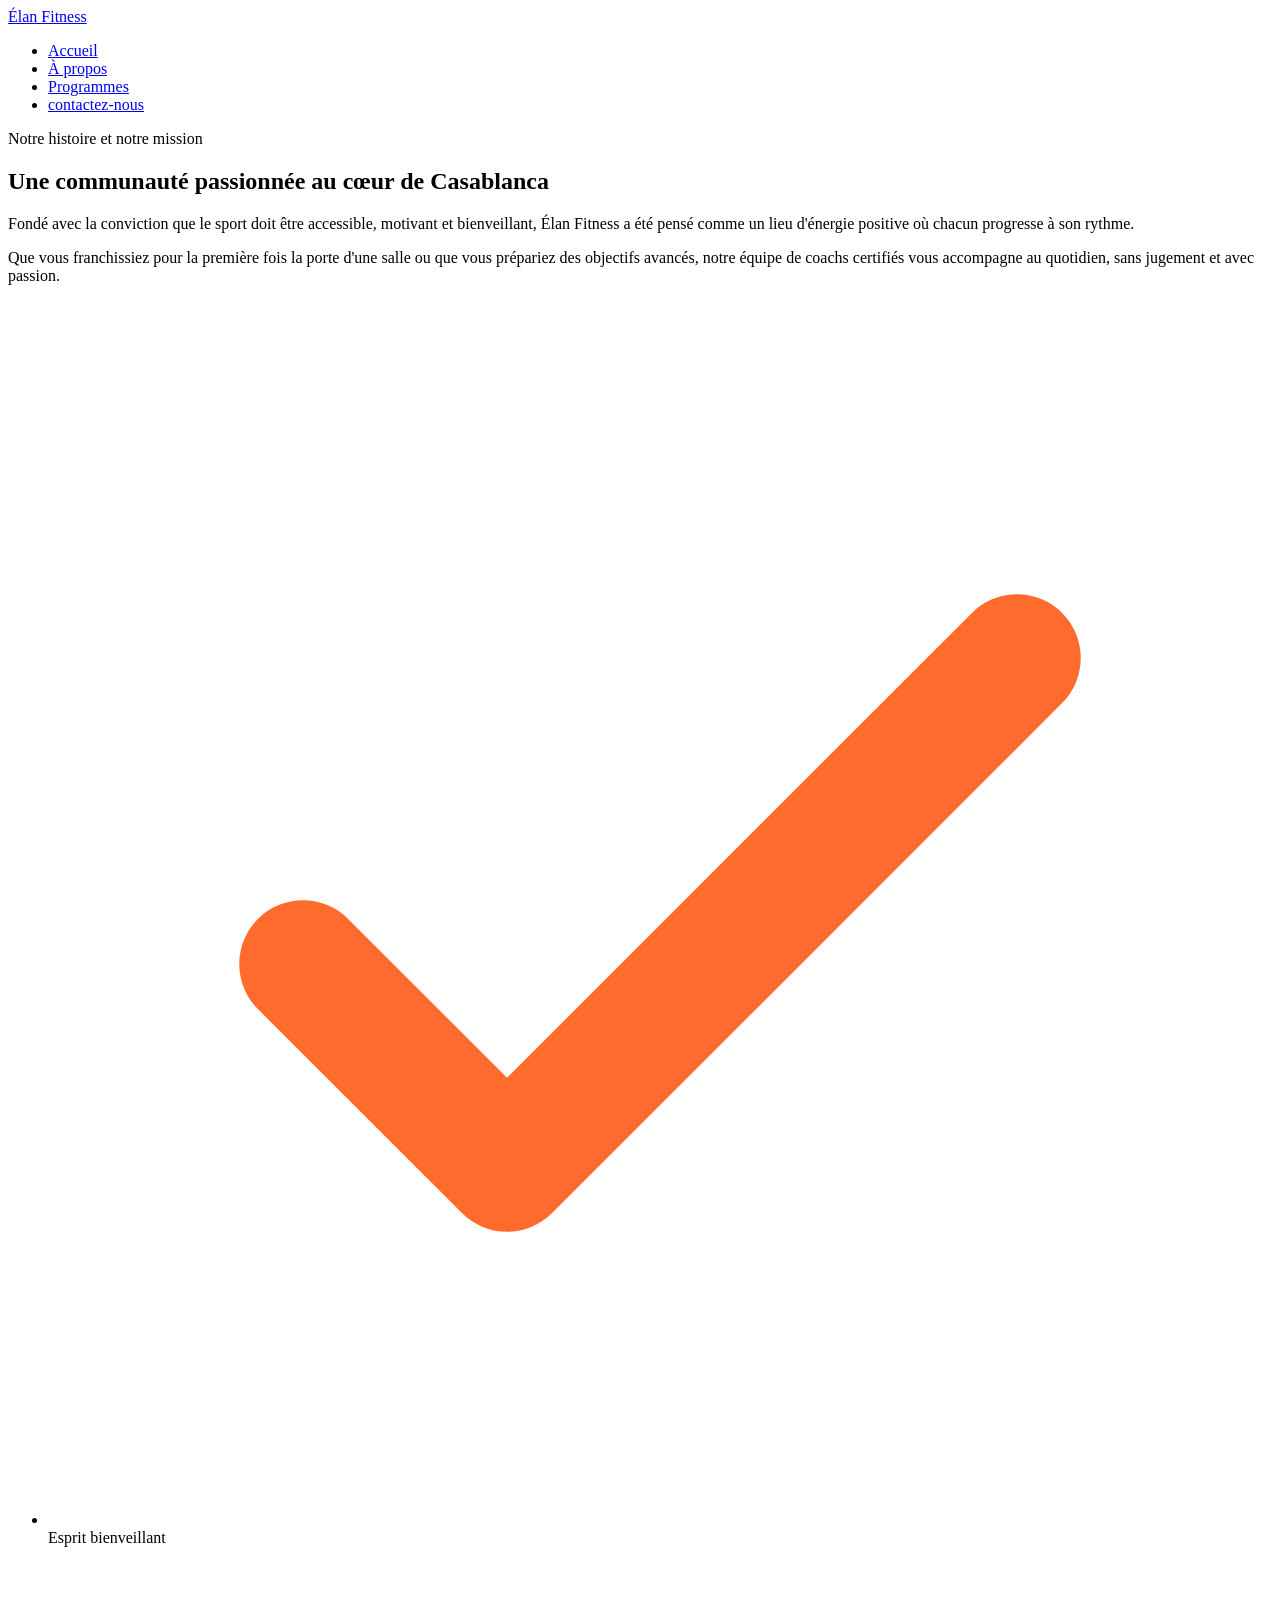
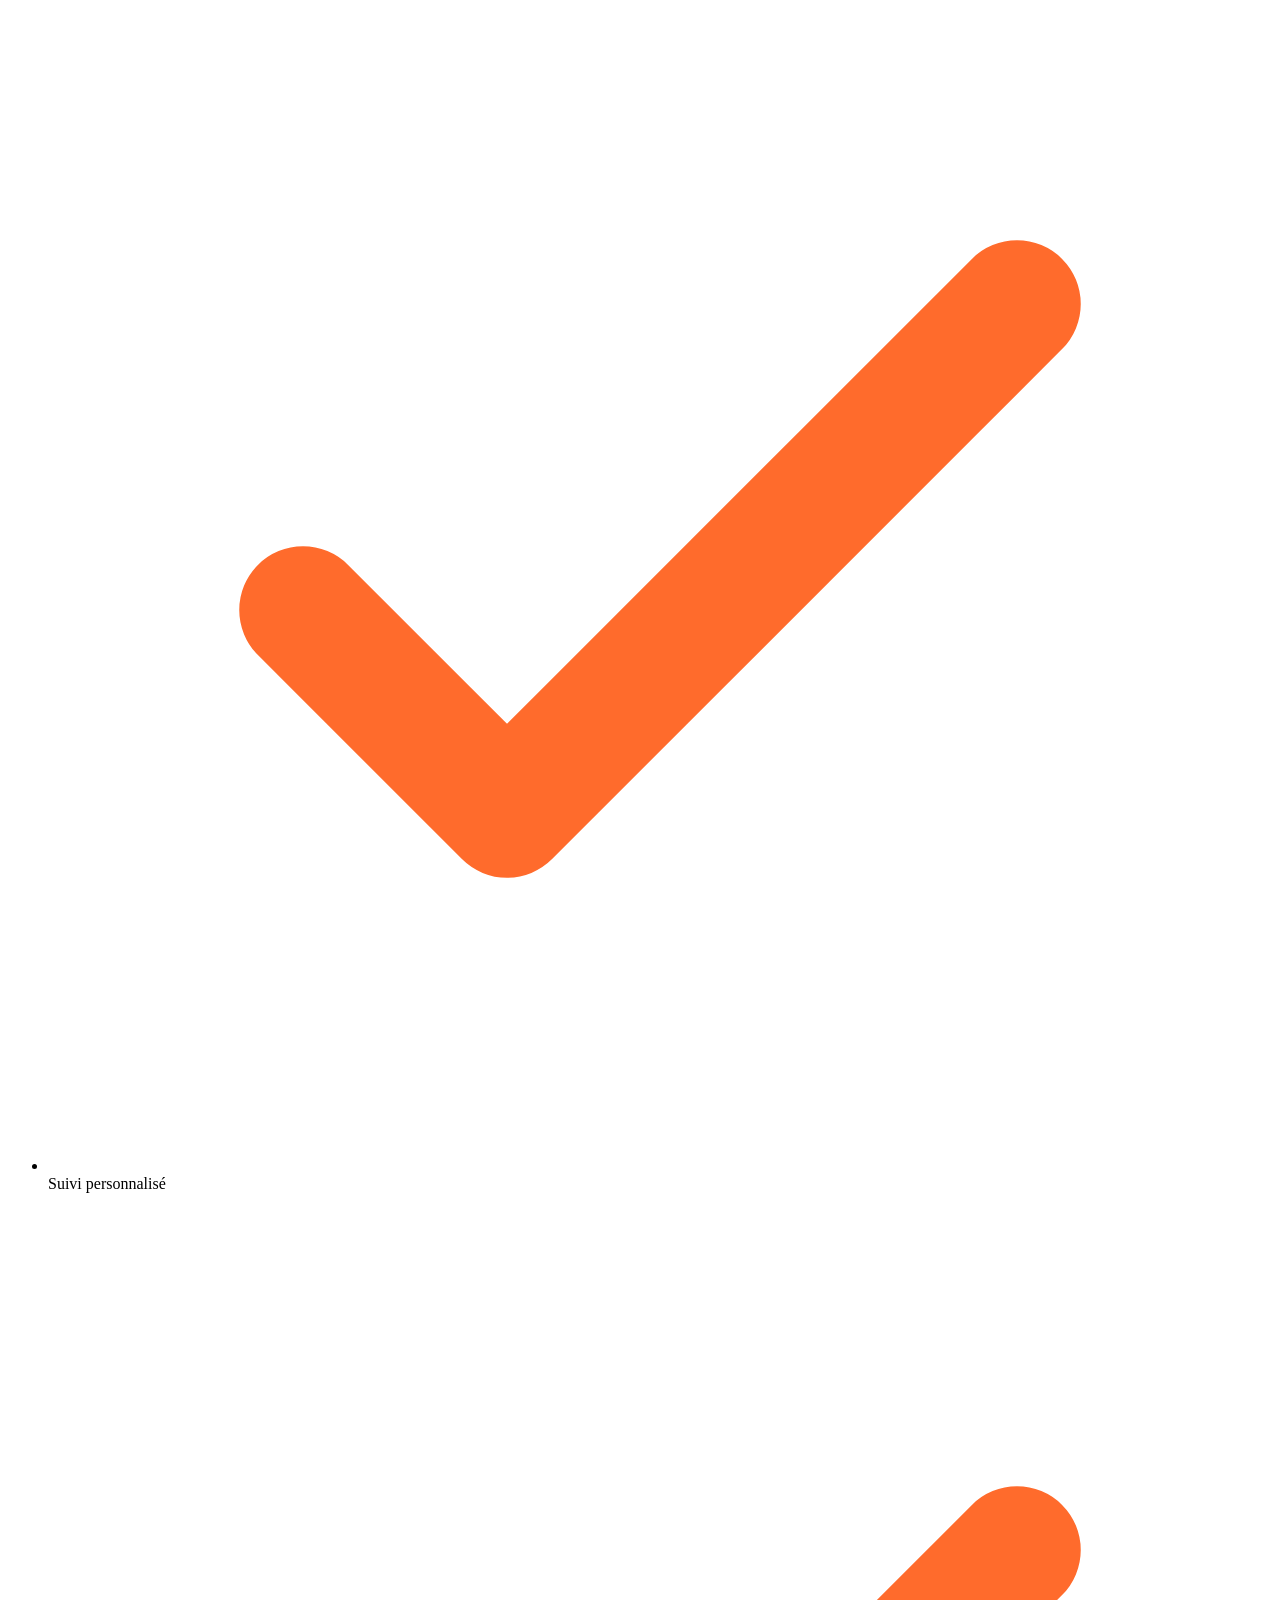
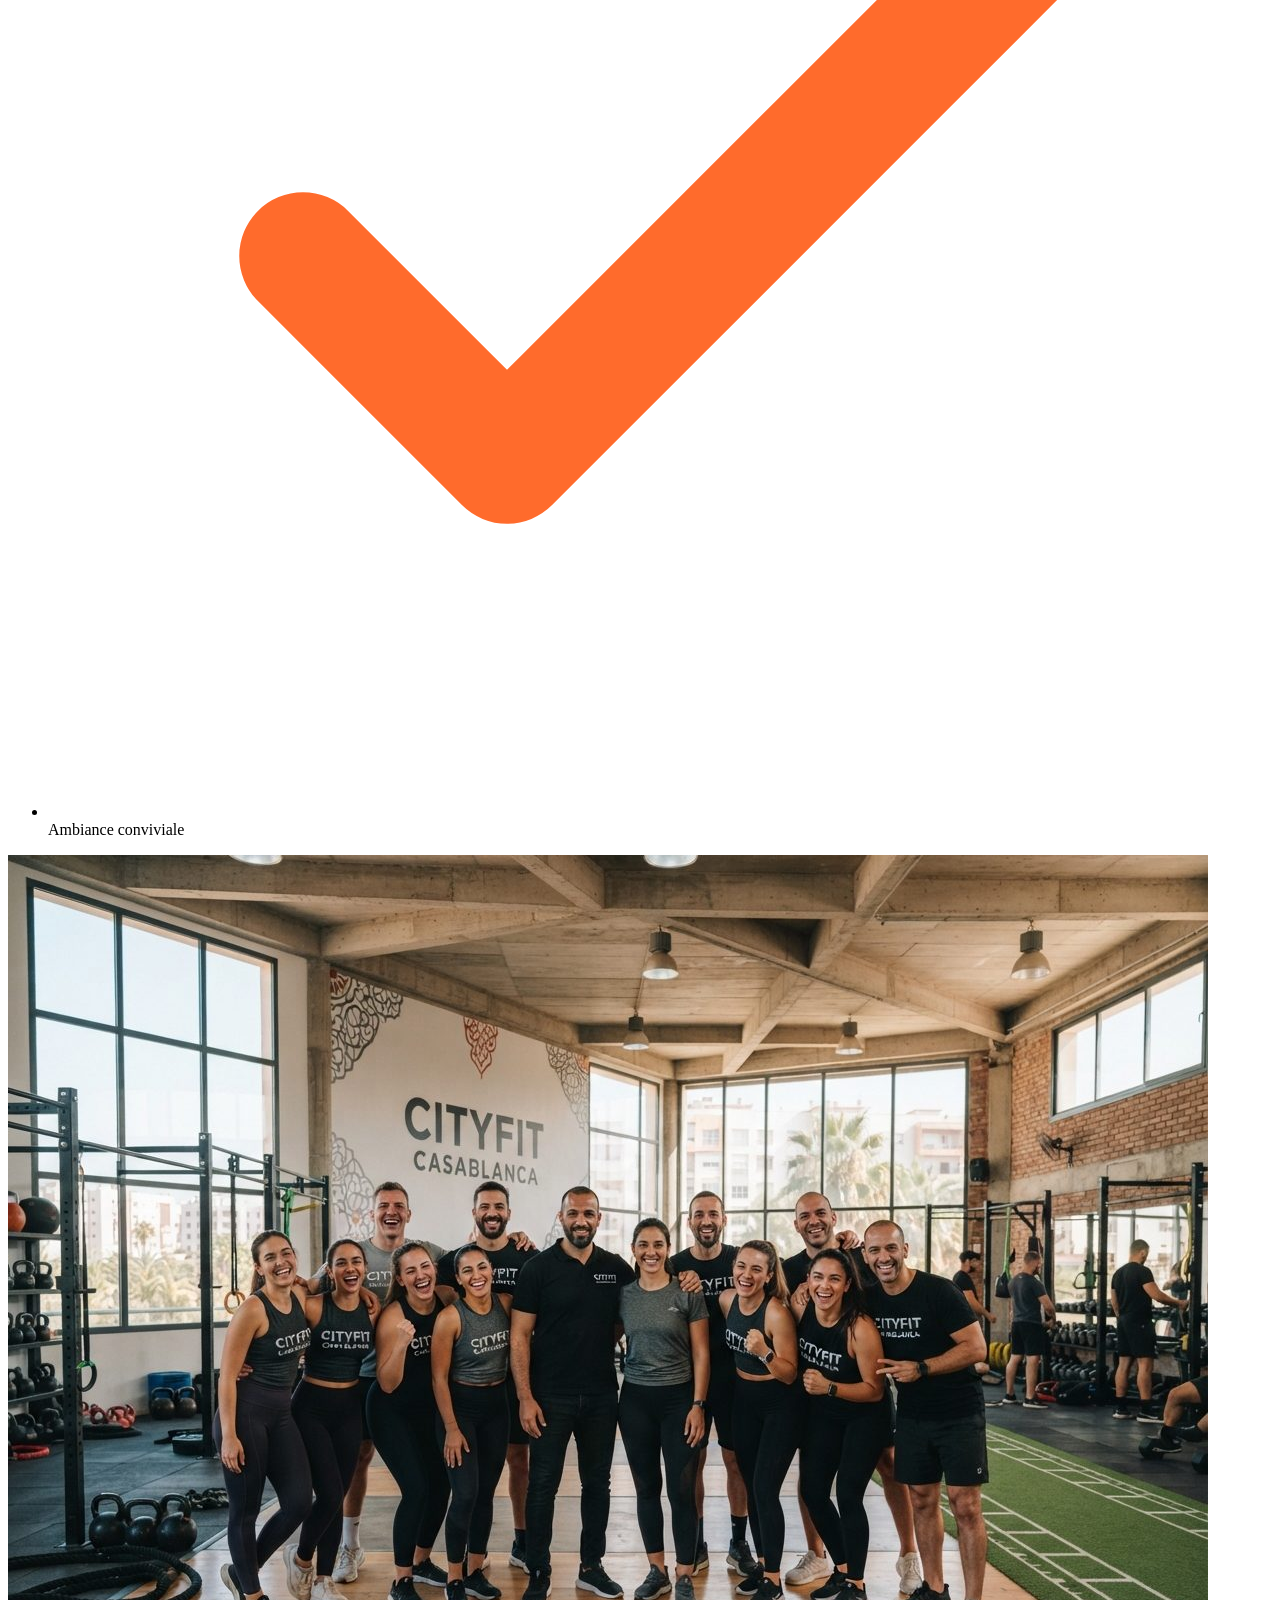
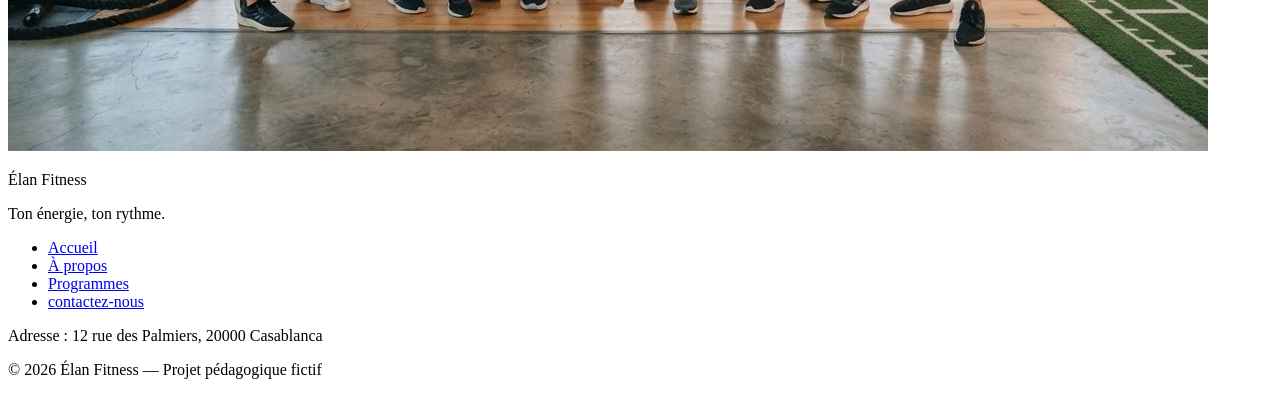
==== apropo.html @ 832193f3 "decoupage multiple pages" ====
<!DOCTYPE html>
<html lang="en">
<head>
    <meta charset="UTF-8">
    <meta name="viewport" content="width=, initial-scale=1.0">
    <title>A propos</title>
    <link rel="preconnect" href="https://fonts.googleapis.com">
  <link rel="preconnect" href="https://fonts.gstatic.com" crossorigin>
  <link href="https://fonts.googleapis.com/css2?family=Inter:wght@400;500;600&family=Poppins:wght@600;700;800&display=swap" rel="stylesheet">

  <link rel="stylesheet" href="style.css">
</head>
<body>
    <header class="en-tete">
    <div class="conteneur en-tete-contenu">
      <a href="#accueil" class="logo">Élan Fitness</a>

      <nav aria-label="Navigation principale">
        <ul class="menu">
          <li><a href="index.html" >Accueil</a></li>
          <li><a href="apropo.html" class="lien-actif">À propos</a></li>
          <li><a href="programms.html">Programmes</a></li>
           <li><a href="contact.html">contactez-nous</a></li>
        </ul>
      </nav>
    </div>
  </header>

    <section id="a-propos" class="section">
      <div class="conteneur apropos-contenu">

        <div class="apropos-texte">
          <p class="sur-titre">Notre histoire et notre mission</p>
          <h2>Une communauté passionnée au cœur de Casablanca</h2>
          <p>
            Fondé avec la conviction que le sport doit être accessible, motivant et bienveillant,
            Élan Fitness a été pensé comme un lieu d'énergie positive où chacun progresse à son rythme.
          </p>
          <p>
            Que vous franchissiez pour la première fois la porte d'une salle ou que vous prépariez des
            objectifs avancés, notre équipe de coachs certifiés vous accompagne au quotidien, sans
            jugement et avec passion.
          </p>

          <ul class="valeurs">
            <li class="valeur">
              <div class="icone icone-petite"><img src="img/icone-check.svg" alt=""></div>
              <span>Esprit bienveillant</span>
            </li>
            <li class="valeur">
              <div class="icone icone-petite"><img src="img/icone-check.svg" alt=""></div>
              <span>Suivi personnalisé</span>
            </li>
            <li class="valeur">
              <div class="icone icone-petite"><img src="img/icone-check.svg" alt=""></div>
              <span>Ambiance conviviale</span>
            </li>
          </ul>
        </div>

        <img class="apropos-image" src="img/equipe.jpg" alt="L'équipe de coachs d'Élan Fitness réunie dans la salle">

      </div>
    </section>
    <footer class="pied-de-page">
    <div class="conteneur">

      <div class="pied-haut">
        <div>
          <p class="logo logo-clair">Élan Fitness</p>
          <p class="slogan">Ton énergie, ton rythme.</p>
        </div>

        <nav aria-label="Navigation du pied de page">
          <ul class="menu menu-pied">
            <li><a href="index.html">Accueil</a></li>
            <li><a href="apropo.html">À propos</a></li>
            <li><a href="programms.html">Programmes</a></li>
             <li><a href="contact.html">contactez-nous</a></li>
          </ul>
        </nav>
      </div>

      <div class="pied-bas">
        <p>Adresse : 12 rue des Palmiers, 20000 Casablanca</p>
        <p>&copy; 2026 Élan Fitness — Projet pédagogique fictif</p>
      </div>

    </div>
  </footer>

</body>
</html>
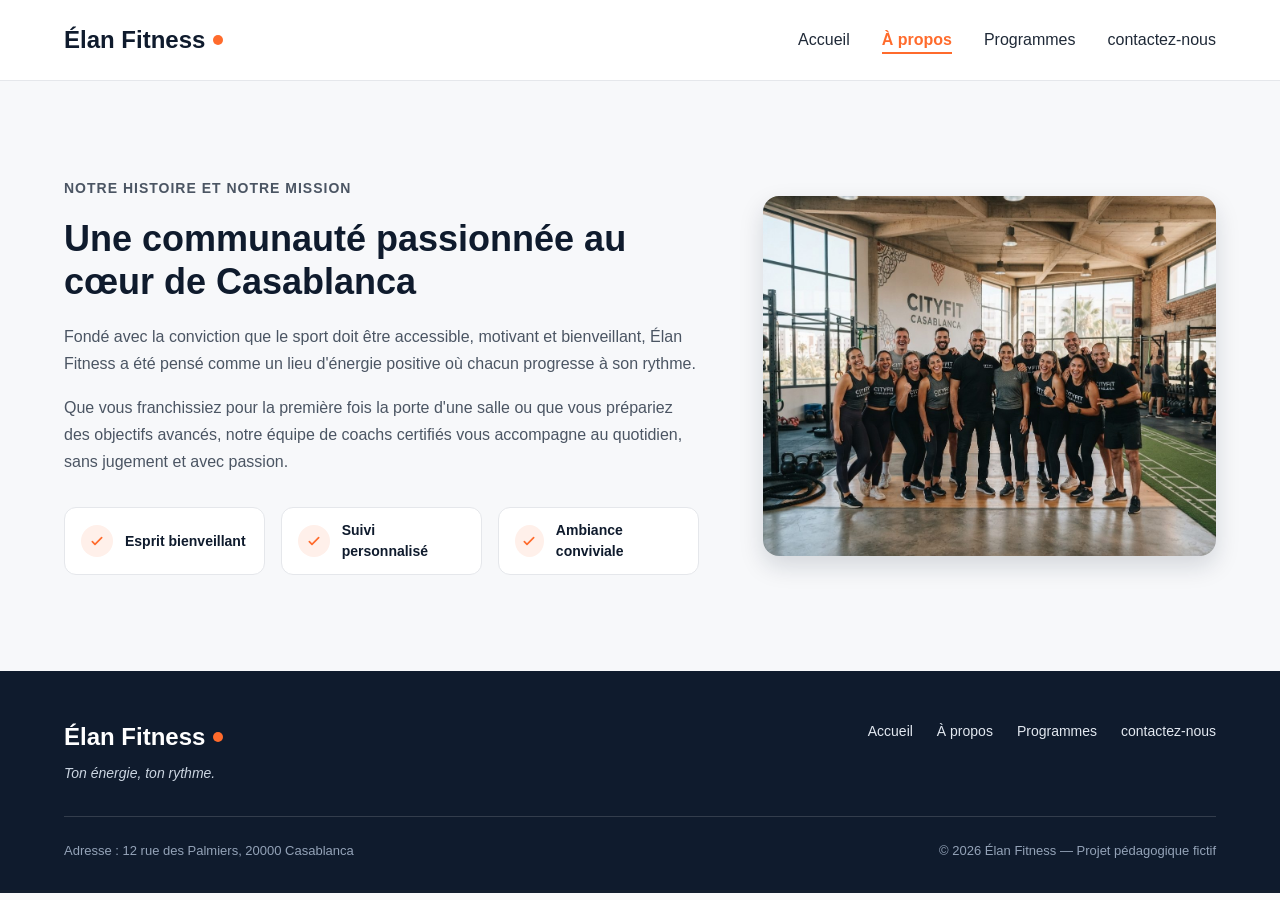
==== commit a161771f: "contactez-nous" ====
--- a/apropo.html
+++ b/apropo.html
@@ -9,6 +9,7 @@
   <link href="https://fonts.googleapis.com/css2?family=Inter:wght@400;500;600&family=Poppins:wght@600;700;800&display=swap" rel="stylesheet">
 
   <link rel="stylesheet" href="style.css">
+  <link rel="icon" type="image/svg" href="img/icon-email.svg">
 </head>
 <body>
     <header class="en-tete">
--- a/style.css
+++ b/style.css
@@ -0,0 +1,574 @@
+* {
+  box-sizing: border-box;
+  margin: 0;
+  padding: 0;
+}
+
+html {
+  scroll-behavior: smooth;
+}
+
+body {
+  font-family: 'Inter', Arial, sans-serif;
+  font-size: 16px;
+  line-height: 1.5;
+  color: #1F2937;
+  background-color: #F7F8FA;
+}
+
+h1, h2, h3, h4 {
+  font-family: 'Poppins', Arial, sans-serif;
+  color: #0F1B2D;
+}
+
+a {
+  color: inherit;
+  text-decoration: none;
+}
+
+ul {
+  list-style: none;
+}
+
+img {
+  display: block;
+  max-width: 100%;
+}
+
+a:focus-visible,
+button:focus-visible {
+  outline: 3px solid #FF6B2C;
+  outline-offset: 2px;
+}
+
+.conteneur {
+  width: 100%;
+  max-width: 1200px;
+  margin: 0 auto;
+  padding: 0 24px;
+}
+
+.section {
+  padding: 96px 0;
+}
+
+.section-blanche {
+  background-color: #FFFFFF;
+  border-top: 1px solid #E5E7EB;
+  border-bottom: 1px solid #E5E7EB;
+}
+
+.section-titre {
+  max-width: 640px;
+  margin: 0 auto 64px;
+  text-align: center;
+}
+
+.section-titre h2 {
+  font-size: 32px;
+  margin-bottom: 16px;
+}
+
+.section-titre h3 {
+  font-size: 26px;
+  margin-bottom: 12px;
+}
+
+.section-titre p {
+  color: #4B5563;
+}
+
+.sur-titre {
+  font-size: 14px;
+  font-weight: 600;
+  color: #FF6B2C;
+  text-transform: uppercase;
+  letter-spacing: 1px;
+  margin-bottom: 12px;
+}
+
+.bouton {
+  display: inline-block;
+  padding: 14px 28px;
+  border-radius: 8px;
+  font-size: 16px;
+  font-weight: 600;
+  text-align: center;
+  cursor: pointer;
+}
+
+.bouton-principal {
+  background-color: #FF6B2C;
+  border: 1px solid #FF6B2C;
+  color: #FFFFFF;
+}
+
+.bouton-principal:hover {
+  background-color: #F05817;
+}
+
+.bouton-secondaire {
+  background-color: #FFFFFF;
+  border: 1px solid #0F1B2D;
+  color: #0F1B2D;
+}
+
+.bouton-secondaire:hover {
+  background-color: #F3F4F6;
+}
+
+.cartes {
+  display: flex;
+  gap: 24px;
+}
+
+.carte {
+  flex: 1;
+  background-color: #FFFFFF;
+  border: 1px solid #E5E7EB;
+  border-radius: 12px;
+  box-shadow: 0 1px 3px rgba(15, 27, 45, 0.08);
+}
+
+.icone {
+  width: 48px;
+  height: 48px;
+  background-color: #FFF0EA;
+  border-radius: 8px;
+  display: flex;
+  align-items: center;
+  justify-content: center;
+}
+
+.icone img {
+  width: 24px;
+  height: 24px;
+}
+
+.icone-petite {
+  width: 32px;
+  height: 32px;
+  border-radius: 50%;
+}
+
+.icone-petite img {
+  width: 16px;
+  height: 16px;
+}
+
+.en-tete {
+  position: sticky;
+  top: 0;
+  z-index: 10;
+  background-color: #FFFFFF;
+  border-bottom: 1px solid #E5E7EB;
+}
+
+.en-tete-contenu {
+  height: 80px;
+  display: flex;
+  align-items: center;
+  justify-content: space-between;
+}
+
+.logo {
+  display: flex;
+  align-items: center;
+  font-family: 'Poppins', Arial, sans-serif;
+  font-size: 24px;
+  font-weight: 700;
+  color: #0F1B2D;
+}
+
+.logo::after {
+  content: "";
+  width: 10px;
+  height: 10px;
+  margin-left: 8px;
+  background-color: #FF6B2C;
+  border-radius: 50%;
+}
+
+.menu {
+  display: flex;
+  gap: 32px;
+}
+
+.menu a {
+  font-weight: 500;
+  padding-bottom: 4px;
+  border-bottom: 2px solid transparent;
+}
+
+.menu a:hover {
+  color: #FF6B2C;
+}
+
+.menu .lien-actif {
+  color: #FF6B2C;
+  font-weight: 600;
+  border-bottom-color: #FF6B2C;
+}
+
+.hero {
+  padding: 64px 0 96px;
+}
+
+.hero-contenu {
+  display: flex;
+  align-items: center;
+  gap: 32px;
+}
+
+.hero-texte {
+  flex: 7;
+}
+
+.hero-texte h1 {
+  font-size: 48px;
+  font-weight: 800;
+  line-height: 1.2;
+  margin-bottom: 24px;
+}
+
+.hero-description {
+  max-width: 520px;
+  font-size: 18px;
+  line-height: 1.6;
+  color: #4B5563;
+  margin-bottom: 32px;
+}
+
+.boutons {
+  display: flex;
+  flex-wrap: wrap;
+  gap: 16px;
+}
+
+.hero-image {
+  flex: 5;
+  min-width: 0;
+  height: 400px;
+  object-fit: cover;
+  border-radius: 16px;
+  border: 1px solid #E5E7EB;
+  box-shadow: 0 10px 25px rgba(15, 27, 45, 0.15);
+}
+
+.chiffres {
+  display: flex;
+  margin-top: 64px;
+  padding: 32px;
+  background-color: #FFFFFF;
+  border: 1px solid #E5E7EB;
+  border-radius: 12px;
+  box-shadow: 0 1px 3px rgba(15, 27, 45, 0.08);
+}
+
+.chiffre {
+  flex: 1;
+  text-align: center;
+  font-weight: 500;
+  color: #0F1B2D;
+}
+
+.chiffre + .chiffre {
+  border-left: 1px solid #E5E7EB;
+}
+
+.chiffre-nombre {
+  font-family: 'Poppins', Arial, sans-serif;
+  font-size: 36px;
+  font-weight: 800;
+  color: #FF6B2C;
+}
+
+.carte-avantage {
+  padding: 24px;
+  background-color: #F7F8FA;
+  box-shadow: none;
+}
+
+.carte-avantage .icone {
+  margin-bottom: 20px;
+}
+
+.carte-avantage h3 {
+  font-size: 20px;
+  margin-bottom: 8px;
+}
+
+.carte-avantage p {
+  color: #4B5563;
+  line-height: 1.6;
+}
+
+.apropos-contenu {
+  display: flex;
+  align-items: center;
+  gap: 64px;
+}
+
+.apropos-texte {
+  flex: 7;
+}
+
+.apropos-texte h2 {
+  font-size: 36px;
+  line-height: 1.2;
+  margin-bottom: 20px;
+}
+
+.apropos-texte p {
+  color: #4B5563;
+  line-height: 1.7;
+  margin-bottom: 16px;
+}
+
+.valeurs {
+  display: flex;
+  gap: 16px;
+  margin-top: 32px;
+}
+
+.valeur {
+  flex: 1;
+  display: flex;
+  align-items: center;
+  gap: 12px;
+  padding: 12px 16px;
+  background-color: #FFFFFF;
+  border: 1px solid #E5E7EB;
+  border-radius: 12px;
+  font-family: 'Poppins', Arial, sans-serif;
+  font-size: 14px;
+  font-weight: 600;
+  color: #0F1B2D;
+}
+
+.apropos-image {
+  flex: 5;
+  min-width: 0;
+  height: 360px;
+  object-fit: cover;
+  border-radius: 16px;
+  box-shadow: 0 10px 25px rgba(15, 27, 45, 0.15);
+}
+
+.carte-programme {
+  display: flex;
+  flex-direction: column;
+  overflow: hidden;
+}
+
+.carte-programme > img {
+  width: 100%;
+  height: 200px;
+  object-fit: cover;
+}
+
+.programme-corps {
+  flex: 1;
+  display: flex;
+  flex-direction: column;
+  padding: 20px;
+}
+
+.programme-corps h3 {
+  font-size: 20px;
+  margin-bottom: 8px;
+}
+
+.programme-corps p {
+  font-size: 15px;
+  color: #4B5563;
+}
+
+.etiquette {
+  align-self: flex-start;
+  padding: 4px 10px;
+  margin-bottom: 12px;
+  border-radius: 6px;
+  font-size: 12px;
+  font-weight: 600;
+}
+
+.etiquette-orange {
+  background-color: #FFEDE5;
+  color: #C2410C;
+}
+
+.etiquette-bleue {
+  background-color: #DBEAFE;
+  color: #1D4ED8;
+}
+
+.etiquette-verte {
+  background-color: #D1FAE5;
+  color: #047857;
+}
+
+.programme-corps .duree {
+  display: flex;
+  align-items: center;
+  gap: 8px;
+  margin-top: auto;
+  padding-top: 16px;
+  border-top: 1px solid #E5E7EB;
+  font-size: 13px;
+  font-weight: 600;
+  color: #0F1B2D;
+}
+
+.programme-corps h3 + p {
+  margin-bottom: 16px;
+}
+
+.duree img {
+  width: 16px;
+  height: 16px;
+}
+
+.formules {
+  margin-top: 96px;
+}
+
+.formule {
+  position: relative;
+  display: flex;
+  flex-direction: column;
+  padding: 28px;
+}
+
+.formule h4 {
+  font-size: 20px;
+}
+
+.prix {
+  margin: 8px 0 16px;
+  font-family: 'Poppins', Arial, sans-serif;
+  font-size: 30px;
+  font-weight: 800;
+  color: #FF6B2C;
+}
+
+.prix span {
+  font-family: 'Inter', Arial, sans-serif;
+  font-size: 16px;
+  font-weight: 500;
+  color: #4B5563;
+}
+
+.prix-note {
+  margin: -8px 0 16px;
+  font-size: 13px;
+  color: #4B5563;
+}
+
+.formule-liste {
+  flex: 1;
+  margin-bottom: 24px;
+}
+
+.formule-liste li {
+  padding-left: 28px;
+  margin-bottom: 12px;
+  font-size: 15px;
+  background-image: url('img/icone-check.svg');
+  background-repeat: no-repeat;
+  background-position: left center;
+  background-size: 16px;
+}
+
+.formule .bouton {
+  display: block;
+}
+
+.formule-populaire {
+  border: 2px solid #FF6B2C;
+  box-shadow: 0 10px 25px rgba(255, 107, 44, 0.2);
+}
+
+.badge-populaire {
+  position: absolute;
+  top: -14px;
+  left: 50%;
+  transform: translateX(-50%);
+  padding: 4px 14px;
+  background-color: #FF6B2C;
+  border-radius: 999px;
+  font-size: 12px;
+  font-weight: 700;
+  text-transform: uppercase;
+  color: #FFFFFF;
+}
+
+.pied-de-page {
+  padding: 48px 0 32px;
+  background-color: #0F1B2D;
+  color: #FFFFFF;
+}
+
+.pied-haut {
+  display: flex;
+  justify-content: space-between;
+  align-items: flex-start;
+  padding-bottom: 32px;
+  border-bottom: 1px solid rgba(255, 255, 255, 0.15);
+}
+
+.logo-clair {
+  color: #FFFFFF;
+}
+
+.slogan {
+  margin-top: 8px;
+  font-size: 14px;
+  font-style: italic;
+  color: #CBD5E1;
+}
+
+.menu-pied {
+  gap: 24px;
+}
+
+.menu-pied a {
+  font-size: 14px;
+  font-weight: 400;
+  color: #E2E8F0;
+}
+
+.pied-bas {
+  display: flex;
+  justify-content: space-between;
+  margin-top: 24px;
+  font-size: 13px;
+  color: #94A3B8;
+}
+.contact-contenu { 
+  align-items: flex-start; 
+}
+.contact-infos, .formulaire-contact { 
+  padding: 24px; 
+}
+.contact-ligne { 
+  display: flex;
+  gap: 12px;
+   margin: 20px 0;
+}
+.contact-ligne img {
+  width: 24px;
+  height: 24px;
+}
+.formulaire-contact label {
+  display: block;
+  margin-top: 16px;
+}
+.formulaire-contact input, .formulaire-contact select, .formulaire-contact textarea {
+  width: 100%; 
+  padding: 10px; 
+  font: inherit;
+}
+.formulaire-contact button { 
+  margin-top: 20px; 
+} 
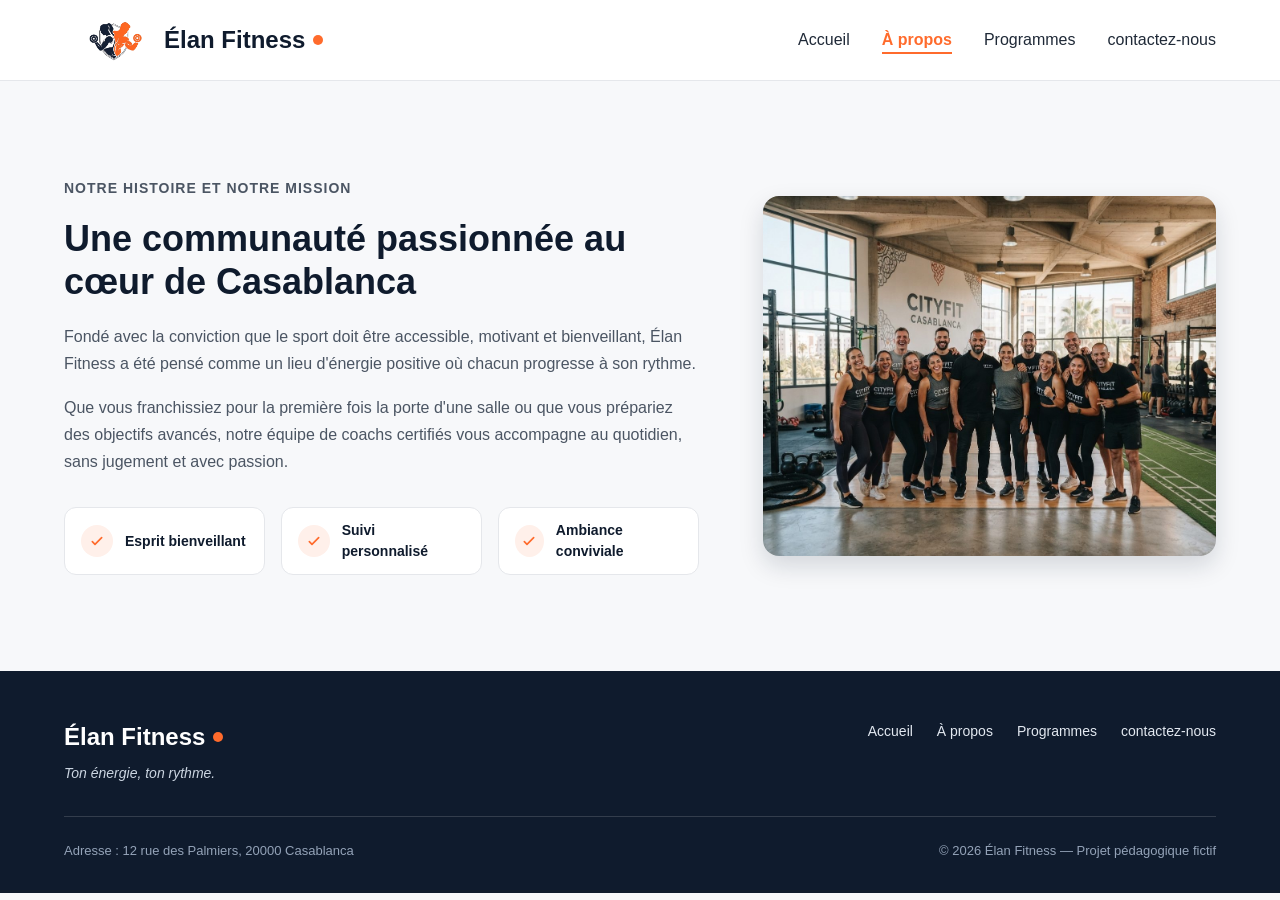
==== commit ede53d3d: "final project" ====
--- a/apropo.html
+++ b/apropo.html
@@ -9,12 +9,13 @@
   <link href="https://fonts.googleapis.com/css2?family=Inter:wght@400;500;600&family=Poppins:wght@600;700;800&display=swap" rel="stylesheet">
 
   <link rel="stylesheet" href="style.css">
-  <link rel="icon" type="image/svg" href="img/icon-email.svg">
+<link rel="shortcut icon" href="img/logo.png" type="image/x-icon">
 </head>
 <body>
     <header class="en-tete">
     <div class="conteneur en-tete-contenu">
-      <a href="#accueil" class="logo">Élan Fitness</a>
+     <a href="index.html" class="logo"><img src="img/logo.png" id="logo">
+        Élan Fitness</a>
 
       <nav aria-label="Navigation principale">
         <ul class="menu">
--- a/style.css
+++ b/style.css
@@ -178,6 +178,7 @@
   font-size: 24px;
   font-weight: 700;
   color: #0F1B2D;
+  
 }
 
 .logo::after {
@@ -571,4 +572,7 @@
 }
 .formulaire-contact button { 
   margin-top: 20px; 
-} +} 
+#logo{
+  width: 100px;
+}
